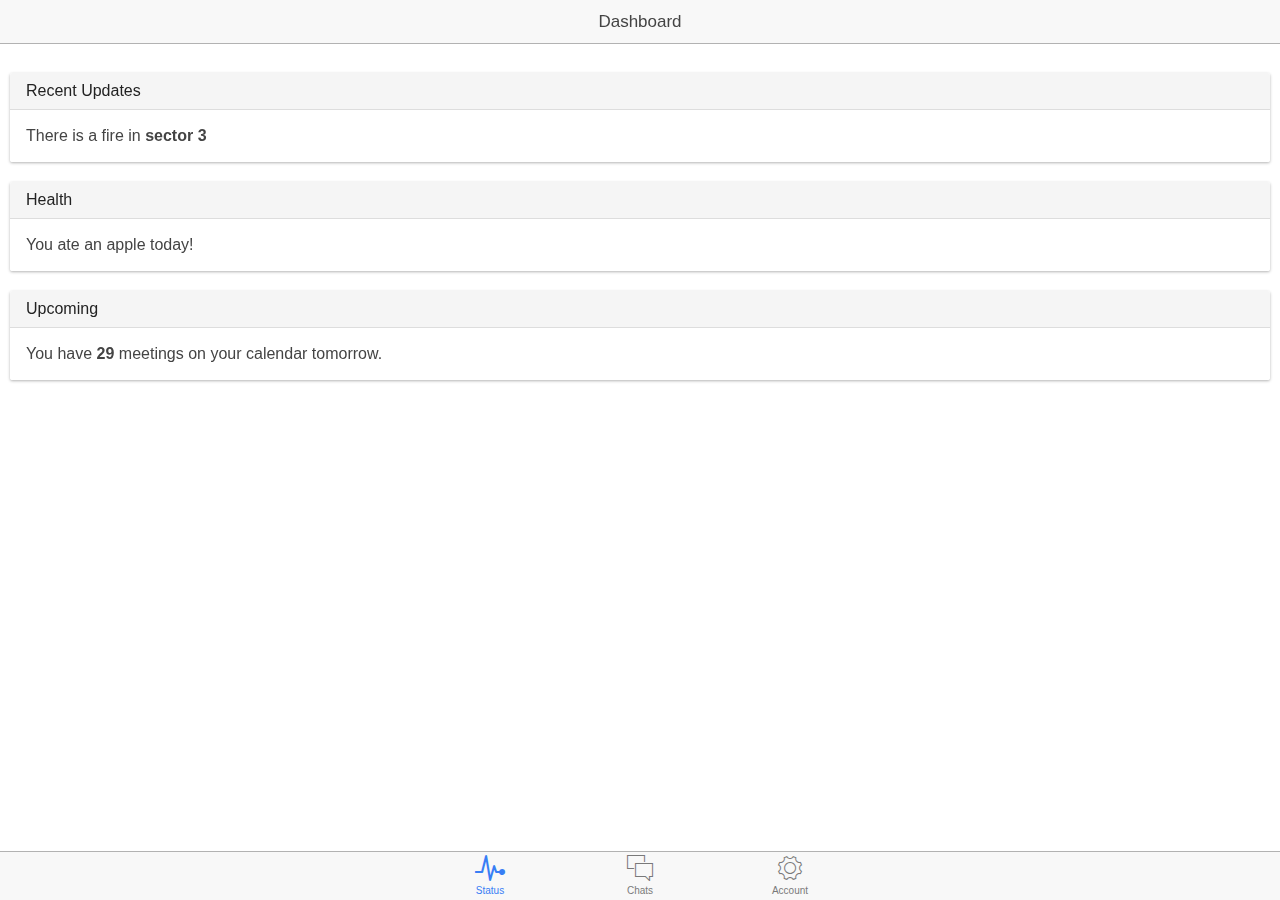
==== dribbble-ionic/www/index.html @ c66bc463 "first commit" ====
<!DOCTYPE html>
<html>
  <head>
    <meta charset="utf-8">
    <meta name="viewport" content="initial-scale=1, maximum-scale=1, user-scalable=no, width=device-width">
    <title></title>

    <link href="lib/ionic/css/ionic.css" rel="stylesheet">
    <link href="css/style.css" rel="stylesheet">

    <!-- IF using Sass (run gulp sass first), then uncomment below and remove the CSS includes above
    <link href="css/ionic.app.css" rel="stylesheet">
    -->

    <!-- ionic/angularjs js -->
    <script src="lib/ionic/js/ionic.bundle.js"></script>

    <!-- cordova script (this will be a 404 during development) -->
    <script src="cordova.js"></script>

    <!-- your app's js -->
    <script src="js/app.js"></script>
    <script src="js/controllers.js"></script>
    <script src="js/services.js"></script>
  </head>
  <body ng-app="starter">
    <!--
      The nav bar that will be updated as we navigate between views.
    -->
    <ion-nav-bar class="bar-stable">
      <ion-nav-back-button>
      </ion-nav-back-button>
    </ion-nav-bar>
    <!--
      The views will be rendered in the <ion-nav-view> directive below
      Templates are in the /templates folder (but you could also
      have templates inline in this html file if you'd like).
    -->
    <ion-nav-view></ion-nav-view>
  </body>
</html>
---- dribbble-ionic/www/css/style.css ----
/* Empty. Add your own CSS if you like */
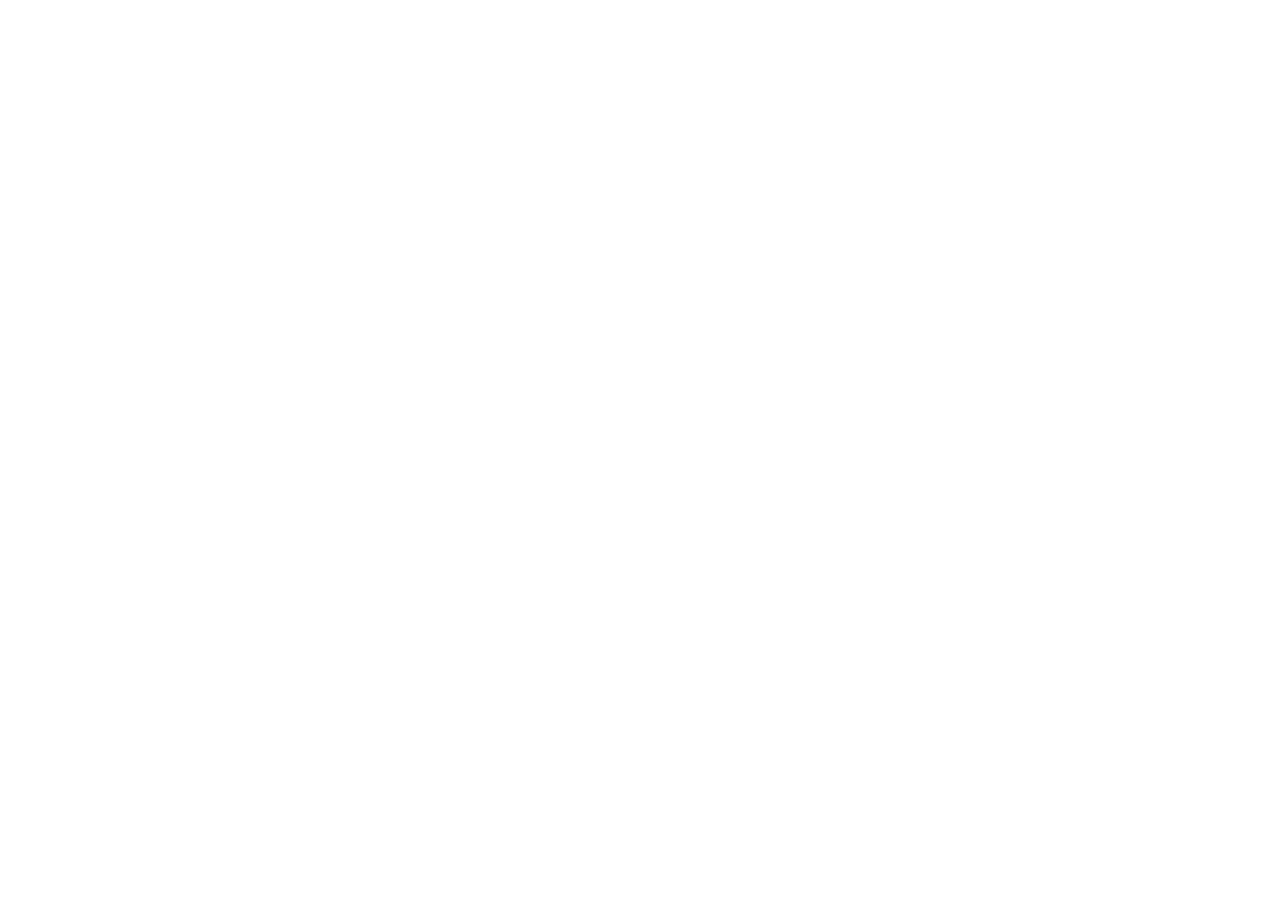
==== commit 1e95d88f: "adding support for dribbble popular api" ====
--- a/dribbble-ionic/www/index.html
+++ b/dribbble-ionic/www/index.html
@@ -1,41 +1,28 @@
 <!DOCTYPE html>
 <html>
-  <head>
-    <meta charset="utf-8">
-    <meta name="viewport" content="initial-scale=1, maximum-scale=1, user-scalable=no, width=device-width">
-    <title></title>
+    <head>
+      <meta charset="utf-8">
+      <meta name="viewport" content="initial-scale=1, maximum-scale=1, user-scalable=no, width=device-width">
+      <title></title>
 
-    <link href="lib/ionic/css/ionic.css" rel="stylesheet">
-    <link href="css/style.css" rel="stylesheet">
+      <link href="lib/ionic/css/ionic.css" rel="stylesheet">
+      <link href="css/style.css" rel="stylesheet">
+      <script src="lib/ionic/js/ionic.bundle.js"></script>
+      <script src="lib/angular-resource/angular-resource.min.js"></script>
 
-    <!-- IF using Sass (run gulp sass first), then uncomment below and remove the CSS includes above
-    <link href="css/ionic.app.css" rel="stylesheet">
-    -->
+      <script src="cordova.js"></script>
+      <script src="js/app.js"></script>
+      <script src="js/controllers.js"></script>
+      <script src="js/services.js"></script>
+    </head>
 
-    <!-- ionic/angularjs js -->
-    <script src="lib/ionic/js/ionic.bundle.js"></script>
+    <body ng-app="starter">
+      <ion-nav-bar class="bar-stable">
+        <ion-nav-back-button>
+        </ion-nav-back-button>
+      </ion-nav-bar>
 
-    <!-- cordova script (this will be a 404 during development) -->
-    <script src="cordova.js"></script>
+      <ion-nav-view></ion-nav-view>
+    </body>
 
-    <!-- your app's js -->
-    <script src="js/app.js"></script>
-    <script src="js/controllers.js"></script>
-    <script src="js/services.js"></script>
-  </head>
-  <body ng-app="starter">
-    <!--
-      The nav bar that will be updated as we navigate between views.
-    -->
-    <ion-nav-bar class="bar-stable">
-      <ion-nav-back-button>
-      </ion-nav-back-button>
-    </ion-nav-bar>
-    <!--
-      The views will be rendered in the <ion-nav-view> directive below
-      Templates are in the /templates folder (but you could also
-      have templates inline in this html file if you'd like).
-    -->
-    <ion-nav-view></ion-nav-view>
-  </body>
 </html>
